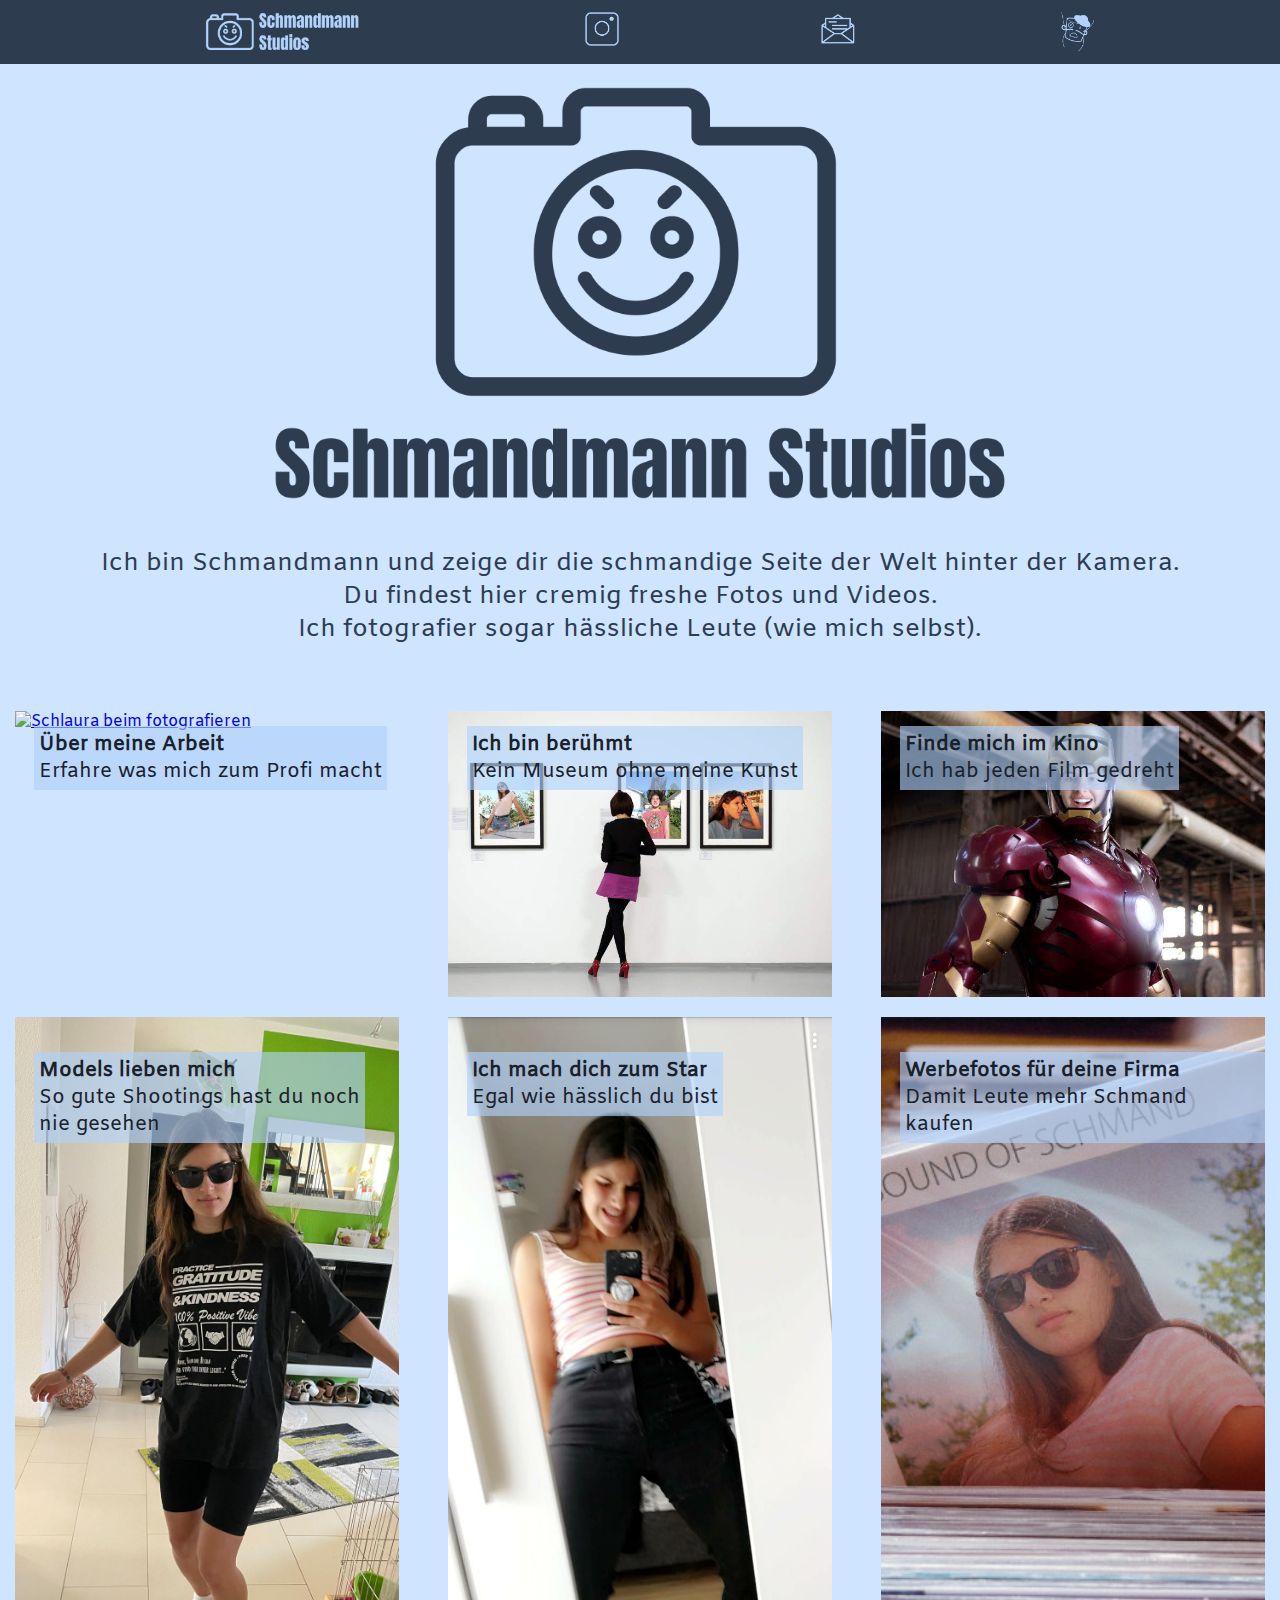
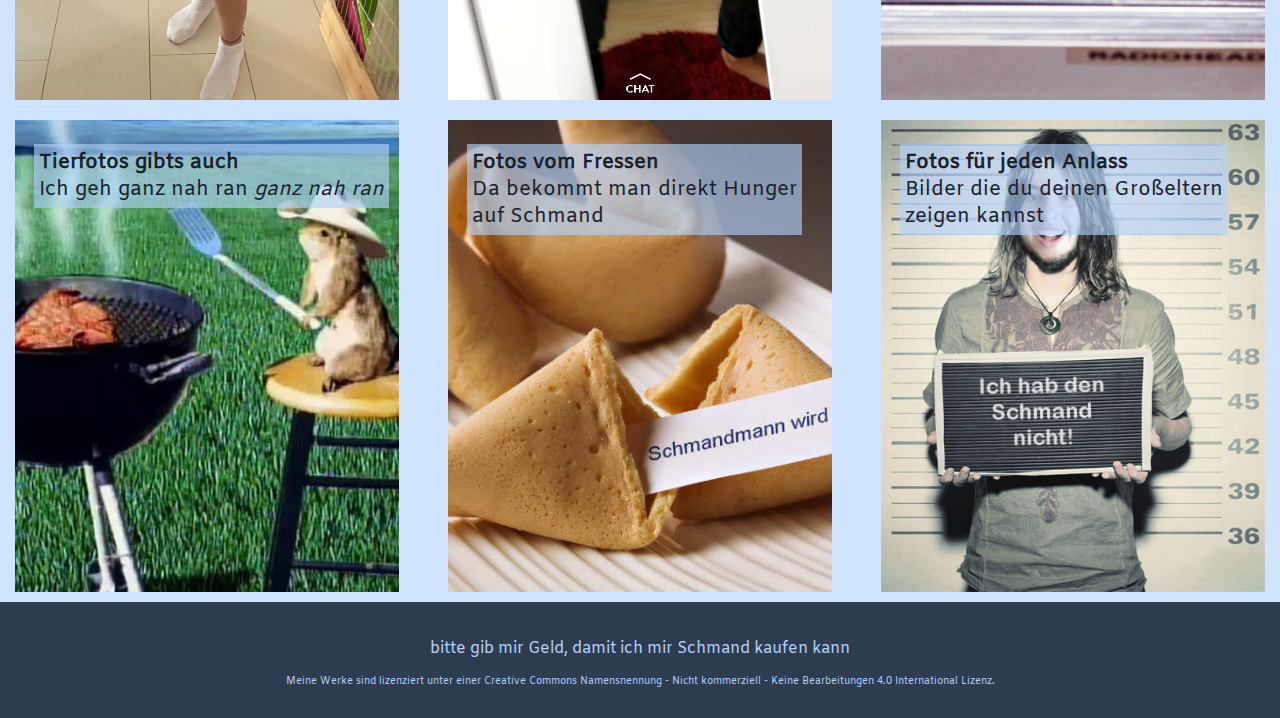
==== index.html @ 16d08f7b "second commit" ====
<!DOCTYPE HTML>
<html>
	<head>
		<title>Schmandmann Studios</title>
		<meta charset="UTF-8" />
		<meta name="viewport" content="width=device-width, initial-scale=1, viewport-fit=cover">
		<link rel="stylesheet" href="assets/styles.css" />
		<link rel="icon" type="image/png" href="assets/Favicon.png">
		<script src="script.js" defer></script>
	</head>

	<body class="is-preload-0 is-preload-1 is-preload-2">

		<!--Navigation Bar -->
		<div class="topnav">
			<a href="index.html"> <img class="icon" id="home" src="icons/ss_light.png" alt="home" title="Zur Hauptseite"></a>
			<a href="https://www.instagram.com/laurabrandner.jpg/"><img class="icon" src="icons/instagram_light.png" alt="Instagram" title="Instagram" ></a>
			<a href="mailto:lauri.brandner@gmail.com"><img class="icon" src="icons/mail_light.png" alt="Email" title="Schick mir ne Mail"></a>
			<a href="#Schmandiversum"><img class="icon" id="sirSchmand" src="icons/SirSchmand_light.png" alt="Schmandiversum" title="Auf ins Schmandiversum"></a>
		</div>

		<!-- Main -->
			<div id="main">

				<!-- Header -->
				<img id="logo" src="icons/Logo.png" alt="logo Schmandmann Studios">
					<header id="header">
						<p id="intro"> Ich bin Schmandmann und zeige dir die schmandige Seite der Welt hinter der Kamera.<br>
							Du findest hier cremig freshe Fotos und Videos.<br> 
							Ich fotografier sogar hässliche Leute (wie mich selbst).
						</p>
					</header>

			</div>	
				<!--Gallery-->
				<div id="gallery">

					<article>
						<a class="photo" href="about.html">
							<img src="images/about/fotomachen.JPG" alt="Schlaura beim fotografieren" title="Über meine Arbeit"/>
						</a>
						<p><b>Über meine Arbeit</b><br>Erfahre was mich zum Profi macht</p>
					</article>

					<article>
						<a class="photo" href="art.html">
							<img src="images/art/gallery1.jpg" alt="Frau schaut sich Lauras Meisterwerke in einer Gallerie an" title="Über meine Werke"/>
						</a>
						<p><b>Ich bin berühmt</b><br>Kein Museum ohne meine Kunst</p>
					</article>

					<article>
						<a class="photo" href="film.html">
							<img src="images/film/ironman.jpg" alt="Laura als Ironman" title="Über meine Filme" />
						</a>
						<p><b>Finde mich im Kino</b><br>Ich hab jeden Film gedreht</p>
					</article>

					<article>
						<a class="photo" href="model.html">
							<img src="images/model/style.jpg" alt="Schlaura mit der schnellen Brille" title="Über meine Fotoshootings"/>
						</a>						
						<p><b>Models lieben mich</b><br>So gute Shootings hast du noch <br> nie gesehen</p>
					</article>

					<article>
						<a class="photo" href="social Media.html">
							<img src="images/Social Media/spiegelselfie.png" alt="Schlaura im Spiegel" title="Wie ich dich zum Star mache" />
						</a>					
						<p><b>Ich mach dich zum Star</b><br>Egal wie hässlich du bist</p>
					</article>
					
					<article>
						<a class="photo" href="stockphoto.html">
							<img src="images/stockphotos/album.jpg" alt="Schlaura auf dem Cover eines Albums" title="Über Werbefotos" />
						</a>
						<p><b>Werbefotos für deine Firma</b><br>Damit Leute mehr Schmand kaufen</p>
					</article>

					<article>
						<a class="photo" href="tiere.html">
							<img src="images/Tiere/einhörnchen.jpeg" alt="Sandy das Eichhörnchen beim Grillen" title="Über meine Tierfotos"/>
						</a>
						<p><b>Tierfotos gibts auch</b><br>Ich geh ganz nah ran <i>ganz nah ran</i></p>
					</article>		
					
					<article>
						<a class="photo" href="food.html">
							<img src="images/food/fortunecookies.jpg" alt="Glückskeks mit der Aufschrift Schmandmann wird dich finden" title="Foodography" />
						</a>
						<p><b>Fotos vom Fressen</b><br>Da bekommt man direkt Hunger <br> auf Schmand</p>
					</article>	

					<article>
						<a class="photo" href="lifestyle.html">
							<img src="images/lifestyle/mugshot.jpg" alt="Verbrecherfoto von Laura mit Schild auf dem steht: 'ich hab den Schmand nicht'" title="Fotos für jeden Anlass"/>
						</a>
						<p><b>Fotos für jeden Anlass</b><br>Bilder die du deinen Großeltern <br>zeigen kannst </p>
					</article>	

				</div>

				<!-- Footer -->
					<footer id="footer">
						<p>bitte gib mir Geld, damit ich mir Schmand kaufen kann</p>
						<p id="lizenz">Meine Werke sind lizenziert unter einer <a href="https://creativecommons.org/licenses/by-nc-nd/4.0/" target="_blank" title="Hier gehts zur Lizenz">Creative Commons Namensnennung - Nicht kommerziell - Keine Bearbeitungen 4.0 International Lizenz</a>.</p>
					</footer>

	</body>
</html>
---- assets/styles.css ----
* {
    box-sizing: border-box;
}

html, body {
  margin: 0;
  padding: 0;
  overflow-x: hidden;
}

/*Schriftart einbinden*/
@font-face{
    font-family: "Amiko";
    src: url('Amiko.ttf') format('truetype');
    font-weight: normal;
    font-style: normal;
}

@font-face {
  font-family: "Anton";
  src: url("Anton.ttf") format("truetype");
  font-weight: normal;
  font-style:normal;
}


body {
    font-family: "Amiko";
    background-color: #cee4ff;
    display: flex;
    flex-direction: column;
    min-height: 100vh;
    padding: 0;
}


#main {
    flex: 1;
    padding: 20px;
  }

/*Navigation*/

.topnav {
    display:flex;
    justify-content:space-evenly;
    width: 100%;
    background-color: #2d3c4f;
  }

  .topnav a{
    text-align: center;
    padding: 10px 15px;
    text-decoration: none;
    font-size: 16px;
    color: #b1d2fb;
  }

  .icon {
    width: 24px;
    height:24px;
    object-fit: contain;
    display: block;
    margin: 0 auto;
  }

  #sirSchmand {
    width: 29px;
    height: 29px;
  }

  #home {
    width: 145px;
    height: 29px;
  }

  /*Gallery*/

  #gallery {
    display: flex;
    flex-wrap: wrap;
    gap: 10px;
  }

    #gallery article{
      position: relative;
      outline: 0;
    }
    
    #gallery article .photo {
      position: relative;
      display: block;
		  border: 0;
		  outline: 0;
    }

    #gallery article p {
      position: absolute;
      color: #19212b;
      background-color: #b1d2fba2;
      margin: 0;
      bottom: 10%;
      left: 5%;
      font-size: 17px;
      padding: 5px;
      opacity: 1;
      transition: opacity 0.3s linear;
    }   

    #gallery article:hover p {
      opacity: 0;
     
    }
  

      #gallery article .photo img{
        display: block;
        width: 100vw;
      }

      #gallery article:hover .photo{
        opacity: 0.8;
      }

  /*content*/    

  #content {
    display: flex;
    flex-wrap: wrap;
    width: 100%;
    padding: 10px;
  }

    #content #text img {
     width: 100%;
     height: auto;
    }

    #content h1 {
      font-family: "Anton";
      color: #2d3c4f;
      width: 100%;
      text-align: center;
      margin-bottom: 0;
    }

    /*Navigationspfeile*/

    #content #navigation {
      width: 100%;
      display: flex;
      align-items: center;
      justify-content:space-between;
      position: relative;
    }

      #content #navigation a{
        width: 30px;
        height:30px;
        display: flex;
        justify-content: center;
        align-items: center;
      }

      #content #navigation a:hover {
        background-color: #2d3c4f3e;
        border-radius: 20px;
      }

        #content #navigation a img{
          width: 100%;
          max-width: 30px;
          height: auto;
        }

    #content #text p{
      text-align: left;
      hyphens: auto;
      padding: 10px;
      padding-top: 0;
    }

    #content #text hr{
      border: none;
      border-top: 2px solid #2d3c4f;
      margin-top: 10px;
      margin-bottom: 10px;
      width: 95%;
    }

    


  /*Header*/

  #header {
    text-align: center;
    padding: 20px;
    color: #2d3c4f;
  }

  #logo {
    width: 100%;
  }

  #footer {
    background-color: #2d3c4f;
    color: #b1d2fb;
    text-align: center;
    padding: 20px;
  }

  #lizenz a{
      text-decoration: none;
      color: #b1d2fb;
  }

  #lizenz {
    font-size: 10px;
  }

  /* Für größere Bildschirme - z.B. Tablets und Desktops */
@media (min-width: 768px) {
    .topnav {
       margin: 0; 
        
    }
    .topnav a {
        font-size: 18px;
        padding: 12px 20px;
    }
    #logo {
      display: block;
      width: 60%;
      margin: auto;
    }
    .icon {
      width: 34px;
      height: 34px; 
    }
    #sirSchmand{
      width: 40px;
      height: 40px;
    }

    #home {
      width: 200px;
      height: 40px;
    }

    

    #header {
      font-size: 25px;;
    }

    #gallery {
      justify-content: space-between;
      width: 100%;
      margin: auto;
    }
    
    #gallery article{
      display: block;
      width: 30%;
      position: relative;
      margin-left: 15px;
      margin-right: 15px;

    }

    #gallery article .photo {
      width: 100%;
      height: 0;
      display: inline;
    }

    #gallery article .photo img {
      top: 0;
      left: 0;
      width: 100%;
      height: 100%;
      object-fit: cover;
      padding-bottom: 10px;
    }

    #gallery article:hover .photo img {
      width: 100%;
      height: auto;
      transition: width 0.3s linear;
      
    }

    #gallery article p {
      font-size: 20px;
      bottom: auto;
      top: 5%;
    }

    #content h1 {
      font-size: 50px;
    }

      #content #navigation a{
        width: 100px;
        height: 100px;
      }

      #content #navigation a img{
        max-width: 50px;
      }
}
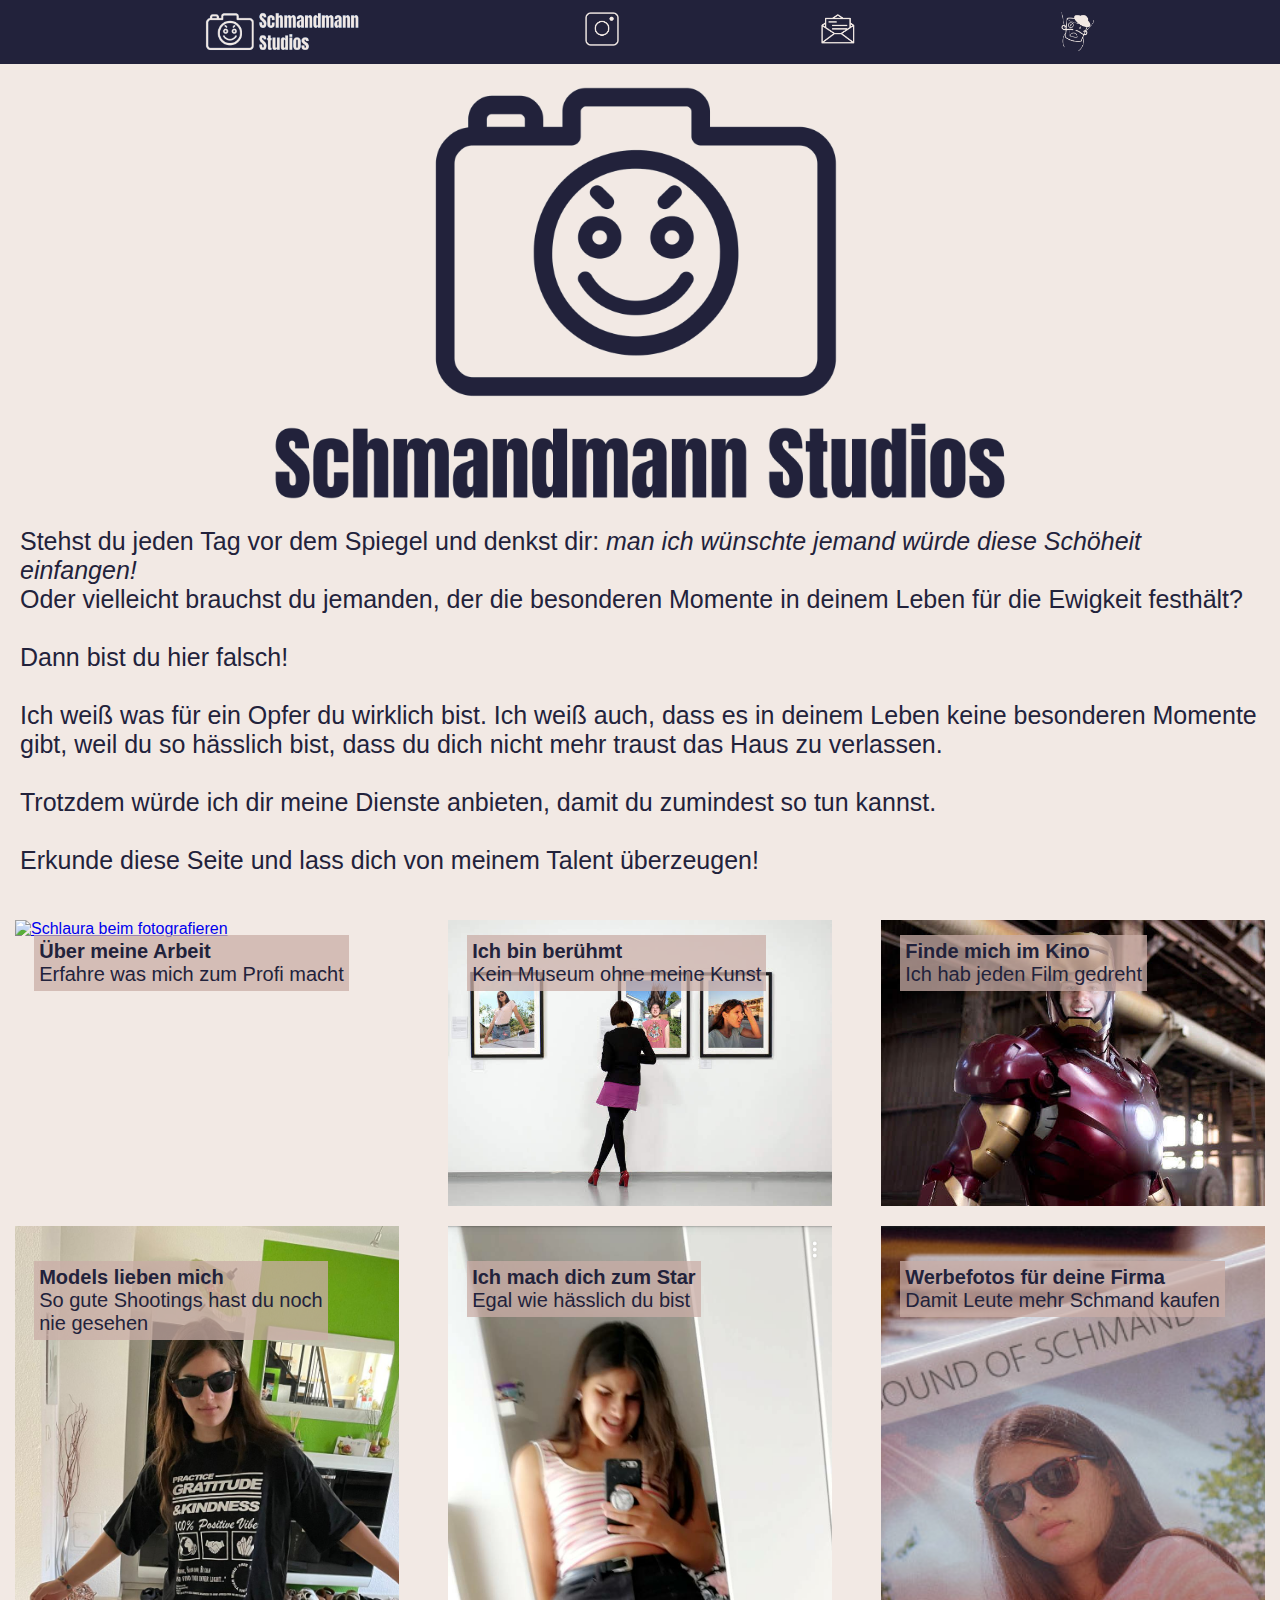
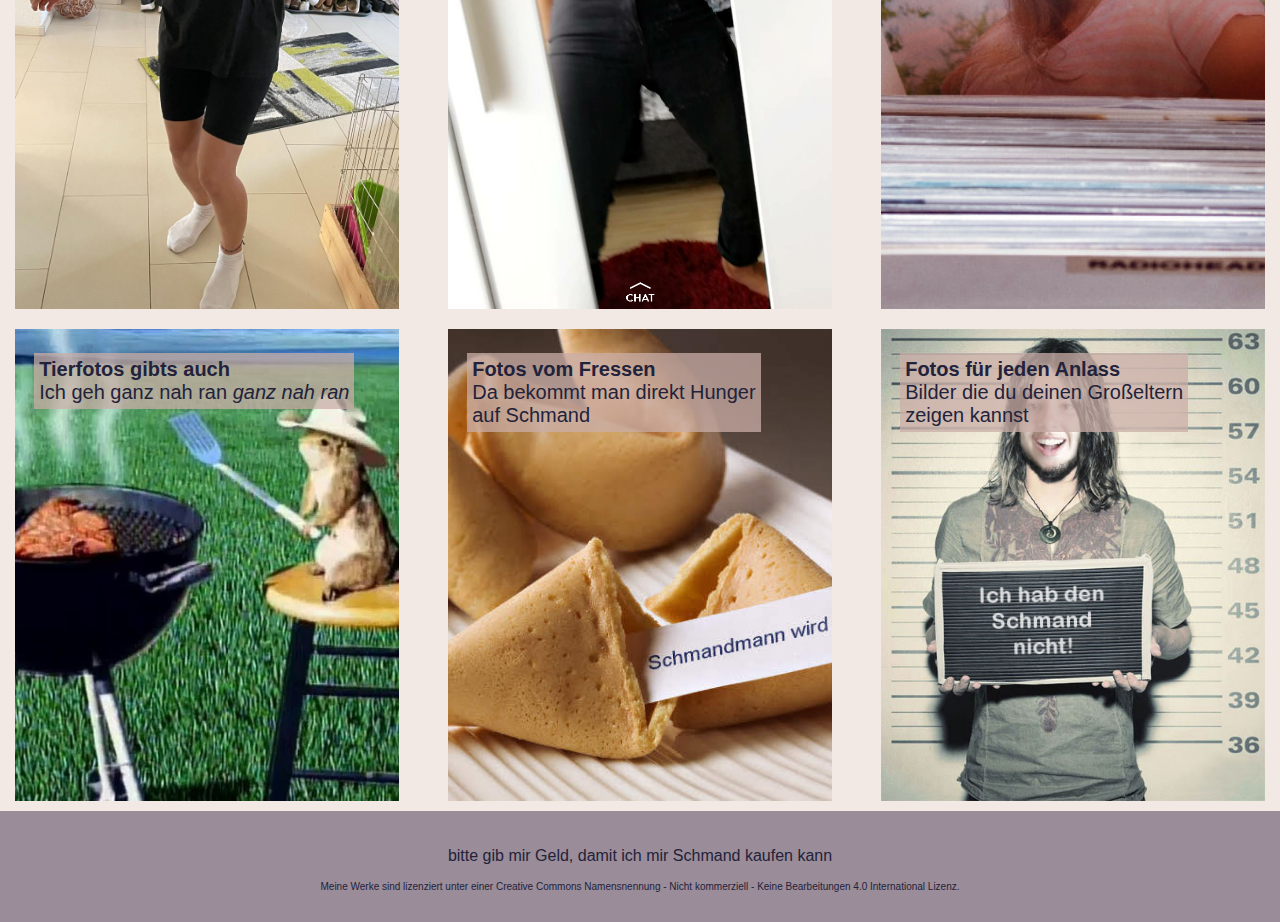
==== commit b47db417: "Design" ====
--- a/index.html
+++ b/index.html
@@ -5,7 +5,7 @@
 		<meta charset="UTF-8" />
 		<meta name="viewport" content="width=device-width, initial-scale=1, viewport-fit=cover">
 		<link rel="stylesheet" href="assets/styles.css" />
-		<link rel="icon" type="image/png" href="assets/Favicon.png">
+		<link rel="icon" type="image/png" href="assets/favicon.png">
 		<script src="script.js" defer></script>
 	</head>
 
@@ -16,7 +16,7 @@
 			<a href="index.html"> <img class="icon" id="home" src="icons/ss_light.png" alt="home" title="Zur Hauptseite"></a>
 			<a href="https://www.instagram.com/laurabrandner.jpg/"><img class="icon" src="icons/instagram_light.png" alt="Instagram" title="Instagram" ></a>
 			<a href="mailto:lauri.brandner@gmail.com"><img class="icon" src="icons/mail_light.png" alt="Email" title="Schick mir ne Mail"></a>
-			<a href="#Schmandiversum"><img class="icon" id="sirSchmand" src="icons/SirSchmand_light.png" alt="Schmandiversum" title="Auf ins Schmandiversum"></a>
+			<a href="https://bergbauernmilch.de/de/unsere-produkte/privatverbraucher/rahm-sahne/schmand/frischer-schmand/200-g-becher.html"><img class="icon" id="sirSchmand" src="icons/SirSchmand_light.png" alt="Schmandiversum" title="Auf ins Schmandiversum"></a>
 		</div>
 
 		<!-- Main -->
@@ -25,9 +25,18 @@
 				<!-- Header -->
 				<img id="logo" src="icons/Logo.png" alt="logo Schmandmann Studios">
 					<header id="header">
-						<p id="intro"> Ich bin Schmandmann und zeige dir die schmandige Seite der Welt hinter der Kamera.<br>
-							Du findest hier cremig freshe Fotos und Videos.<br> 
-							Ich fotografier sogar hässliche Leute (wie mich selbst).
+						<p id="intro">Stehst du jeden Tag vor dem Spiegel und denkst dir: <i>man ich wünschte jemand würde diese Schöheit einfangen!</i> <br>
+							Oder vielleicht brauchst du jemanden, der die besonderen Momente in deinem Leben für die Ewigkeit festhält? <br>
+							<br>
+							Dann bist du hier falsch! <br>
+							<br>
+							Ich weiß was für ein Opfer du wirklich bist. Ich weiß auch, dass es in deinem Leben keine 
+							besonderen Momente gibt, weil du so hässlich bist, dass du dich nicht mehr traust das Haus zu verlassen. <br>
+							<br>
+							Trotzdem würde ich dir meine Dienste anbieten, damit du zumindest so tun kannst. <br>
+							<br>
+							Erkunde diese Seite und lass dich von meinem Talent überzeugen!
+									
 						</p>
 					</header>
 
--- a/assets/styles.css
+++ b/assets/styles.css
@@ -25,8 +25,9 @@
 
 
 body {
-    font-family: "Amiko";
-    background-color: #cee4ff;
+    font-family: Fira Sans, Arial, Helvetica, sans-serif;
+    background-color: #f2e9e4;
+    font-weight: 400;
     display: flex;
     flex-direction: column;
     min-height: 100vh;
@@ -45,7 +46,7 @@
     display:flex;
     justify-content:space-evenly;
     width: 100%;
-    background-color: #2d3c4f;
+    background-color: #22223b;
   }
 
   .topnav a{
@@ -53,7 +54,7 @@
     padding: 10px 15px;
     text-decoration: none;
     font-size: 16px;
-    color: #b1d2fb;
+    color: #f2e9e4;
   }
 
   .icon {
@@ -74,7 +75,7 @@
     height: 29px;
   }
 
-  /*Gallery*/
+    /*Gallery*/
 
   #gallery {
     display: flex;
@@ -96,8 +97,8 @@
 
     #gallery article p {
       position: absolute;
-      color: #19212b;
-      background-color: #b1d2fba2;
+      color: #22223b;
+      background-color: #c9ada7bf;
       margin: 0;
       bottom: 10%;
       left: 5%;
@@ -128,7 +129,37 @@
     display: flex;
     flex-wrap: wrap;
     width: 100%;
-    padding: 10px;
+    padding: 10px;    
+  }
+
+   h1 {
+    /*font-family: "Anton";*/
+    margin: 0px 0px 40px;
+    color: #22223b;
+    width: 100%;
+    font-size: 40px;
+    font-weight: 700;
+    margin-bottom: 0;
+  }
+
+  #content #text p{
+    text-align: left;
+    hyphens: auto;
+    padding: 0;
+    line-height: 1.5em;
+    font-style: normal;
+    font-weight: 400;
+    letter-spacing: .5px;
+    color: #22223b;
+
+  }
+
+  #content #text hr{
+    border: none;
+    border-top: 2px solid #22223b;
+    margin-top: 10px;
+    margin-bottom: 10px;
+    width: 95%;
   }
 
     #content #text img {
@@ -136,12 +167,33 @@
      height: auto;
     }
 
-    #content h1 {
-      font-family: "Anton";
-      color: #2d3c4f;
-      width: 100%;
-      text-align: center;
-      margin-bottom: 0;
+    #content #text video{
+      width: 100%;
+      height: auto;
+    }
+
+    /*Slidshow*/
+
+    .slideshow img{
+      width: 100%;
+      height: auto;
+    }
+
+    .slides {
+      display:none;
+      width: 100%;
+      max-width: 620px;
+      margin:1em auto;
+    }
+    
+    .animate-top {
+      display: block;
+      position:relative;
+      animation:animatetop 1s
+    }
+    
+    @keyframes animatetop { 
+      from { top:-300px; opacity: 0 } to { top:0; opacity:1 } 
     }
 
     /*Navigationspfeile*/
@@ -152,18 +204,20 @@
       align-items: center;
       justify-content:space-between;
       position: relative;
+      margin-top: 10px;
+      margin-bottom: 15px;
     }
 
       #content #navigation a{
-        width: 30px;
-        height:30px;
+        width: 25px;
+        height:25px;
         display: flex;
         justify-content: center;
         align-items: center;
       }
 
       #content #navigation a:hover {
-        background-color: #2d3c4f3e;
+        background-color: #9a8c98;
         border-radius: 20px;
       }
 
@@ -173,46 +227,27 @@
           height: auto;
         }
 
-    #content #text p{
-      text-align: left;
-      hyphens: auto;
-      padding: 10px;
-      padding-top: 0;
-    }
-
-    #content #text hr{
-      border: none;
-      border-top: 2px solid #2d3c4f;
-      margin-top: 10px;
-      margin-bottom: 10px;
-      width: 95%;
-    }
-
-    
-
 
   /*Header*/
 
   #header {
+    color: #22223b;
+  }
+
+  #logo {
+    width: 100%;
+  }
+
+  #footer {
+    background-color: #9a8c98;
+    color: #22223b;
     text-align: center;
     padding: 20px;
-    color: #2d3c4f;
-  }
-
-  #logo {
-    width: 100%;
-  }
-
-  #footer {
-    background-color: #2d3c4f;
-    color: #b1d2fb;
-    text-align: center;
-    padding: 20px;
   }
 
   #lizenz a{
       text-decoration: none;
-      color: #b1d2fb;
+      color: #22223b;
   }
 
   #lizenz {
@@ -284,13 +319,6 @@
       padding-bottom: 10px;
     }
 
-    #gallery article:hover .photo img {
-      width: 100%;
-      height: auto;
-      transition: width 0.3s linear;
-      
-    }
-
     #gallery article p {
       font-size: 20px;
       bottom: auto;
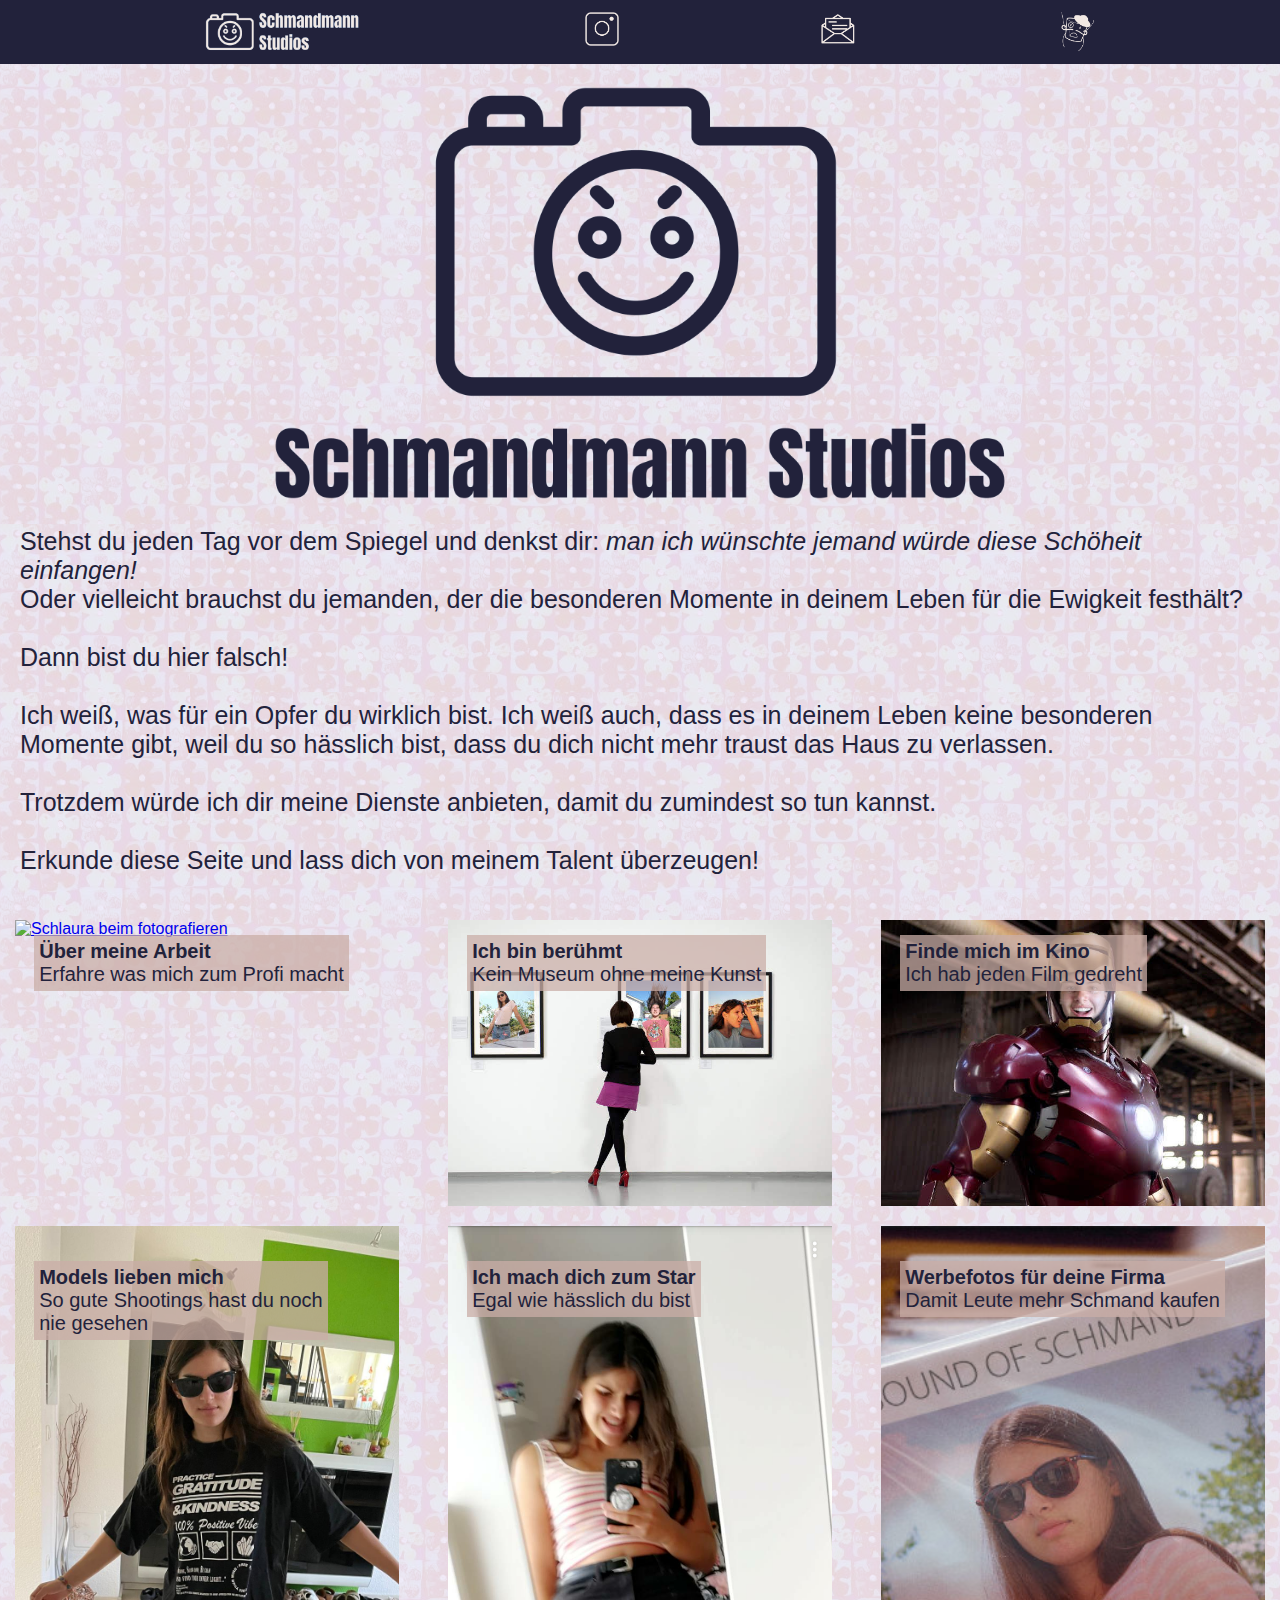
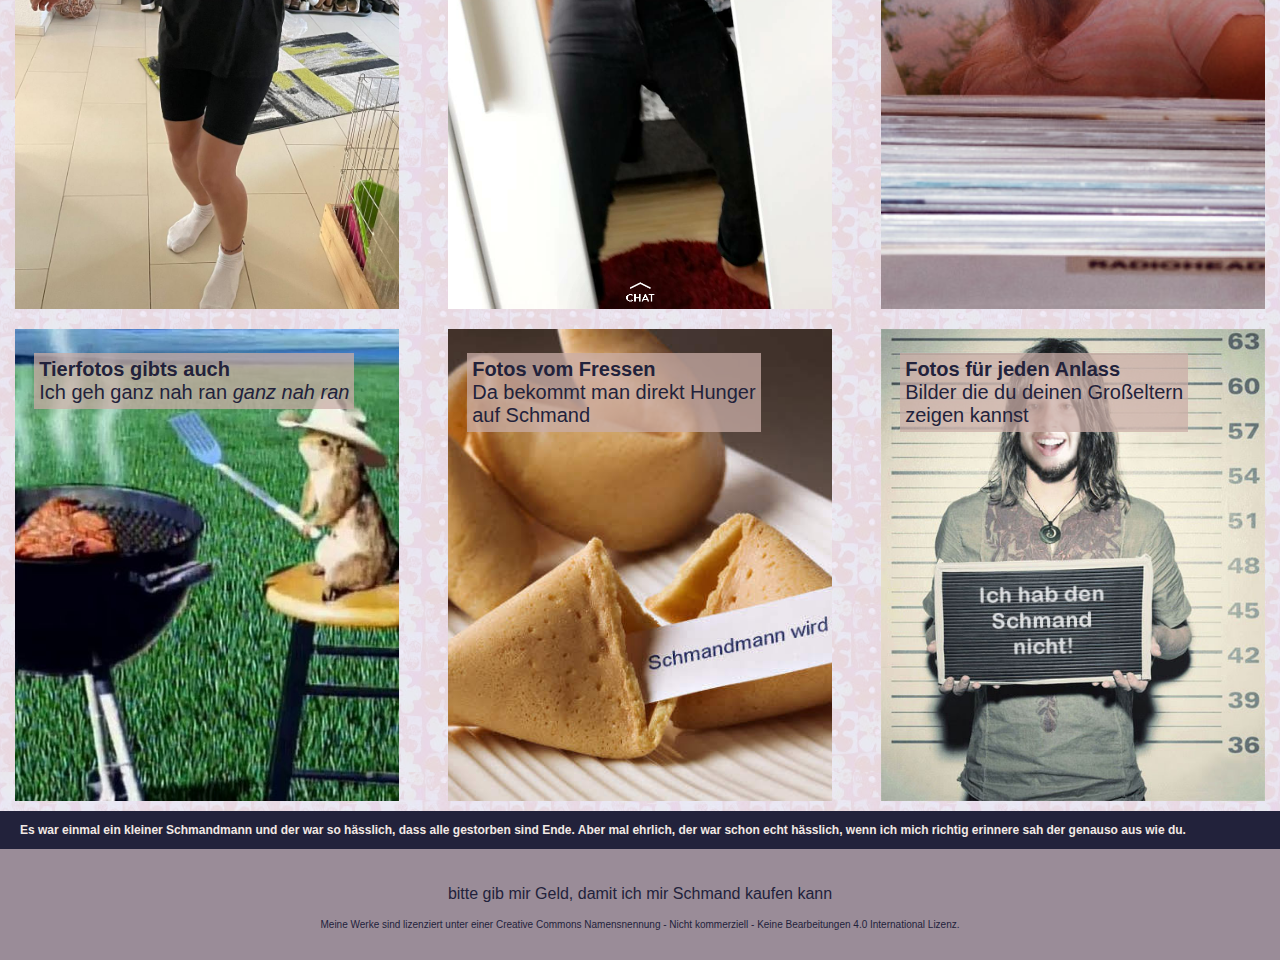
==== commit d374dd9b: "Hintergrund und Artikel überabeitet" ====
--- a/index.html
+++ b/index.html
@@ -30,7 +30,7 @@
 							<br>
 							Dann bist du hier falsch! <br>
 							<br>
-							Ich weiß was für ein Opfer du wirklich bist. Ich weiß auch, dass es in deinem Leben keine 
+							Ich weiß, was für ein Opfer du wirklich bist. Ich weiß auch, dass es in deinem Leben keine 
 							besonderen Momente gibt, weil du so hässlich bist, dass du dich nicht mehr traust das Haus zu verlassen. <br>
 							<br>
 							Trotzdem würde ich dir meine Dienste anbieten, damit du zumindest so tun kannst. <br>
@@ -109,6 +109,11 @@
 
 				</div>
 
+				<div id="banner">
+					<p>Es war einmal ein kleiner Schmandmann und der war so hässlich, dass alle gestorben sind Ende.                
+						Aber mal ehrlich, der war schon echt hässlich, wenn ich mich richtig erinnere sah der genauso aus wie du.
+					</p>
+				</div>
 				<!-- Footer -->
 					<footer id="footer">
 						<p>bitte gib mir Geld, damit ich mir Schmand kaufen kann</p>
--- a/assets/styles.css
+++ b/assets/styles.css
@@ -1,6 +1,12 @@
 * {
     box-sizing: border-box;
 }
+
+/*Farben
+  Hell: #f2e9e4
+  Mittel: #9a8c98
+  Mittel-Transparent: #c9ada7bf 
+  Dunkel: #22223b */
 
 html, body {
   margin: 0;
@@ -32,6 +38,11 @@
     flex-direction: column;
     min-height: 100vh;
     padding: 0;
+    background-image: url(../icons/Spongebob-background.jpeg);
+    
+    background-position: center;
+    background-blend-mode: overlay;
+    margin: 0;
 }
 
 
@@ -238,6 +249,8 @@
     width: 100%;
   }
 
+  /*Footer*/
+
   #footer {
     background-color: #9a8c98;
     color: #22223b;
@@ -253,6 +266,32 @@
   #lizenz {
     font-size: 10px;
   }
+
+  #banner {
+    background-color: #22223b;
+    position: relative; 
+    padding-left: 20px;
+    padding-right: 20px;
+    white-space: nowrap;
+  }
+
+  #banner p {
+    display: inline-block; 
+    color: #f2e9e4;
+    font-size: 12px;
+    font-weight: bold; 
+    animation: marquee 20s linear infinite;
+    position: relative;
+  }
+
+  @keyframes marquee {
+    from {
+        transform: translateX(2%);
+    }
+    to {
+        transform: translateX(-100%); /* Bewegt sich komplett nach links aus dem Bildschirm */
+    }
+}
 
   /* Für größere Bildschirme - z.B. Tablets und Desktops */
 @media (min-width: 768px) {
